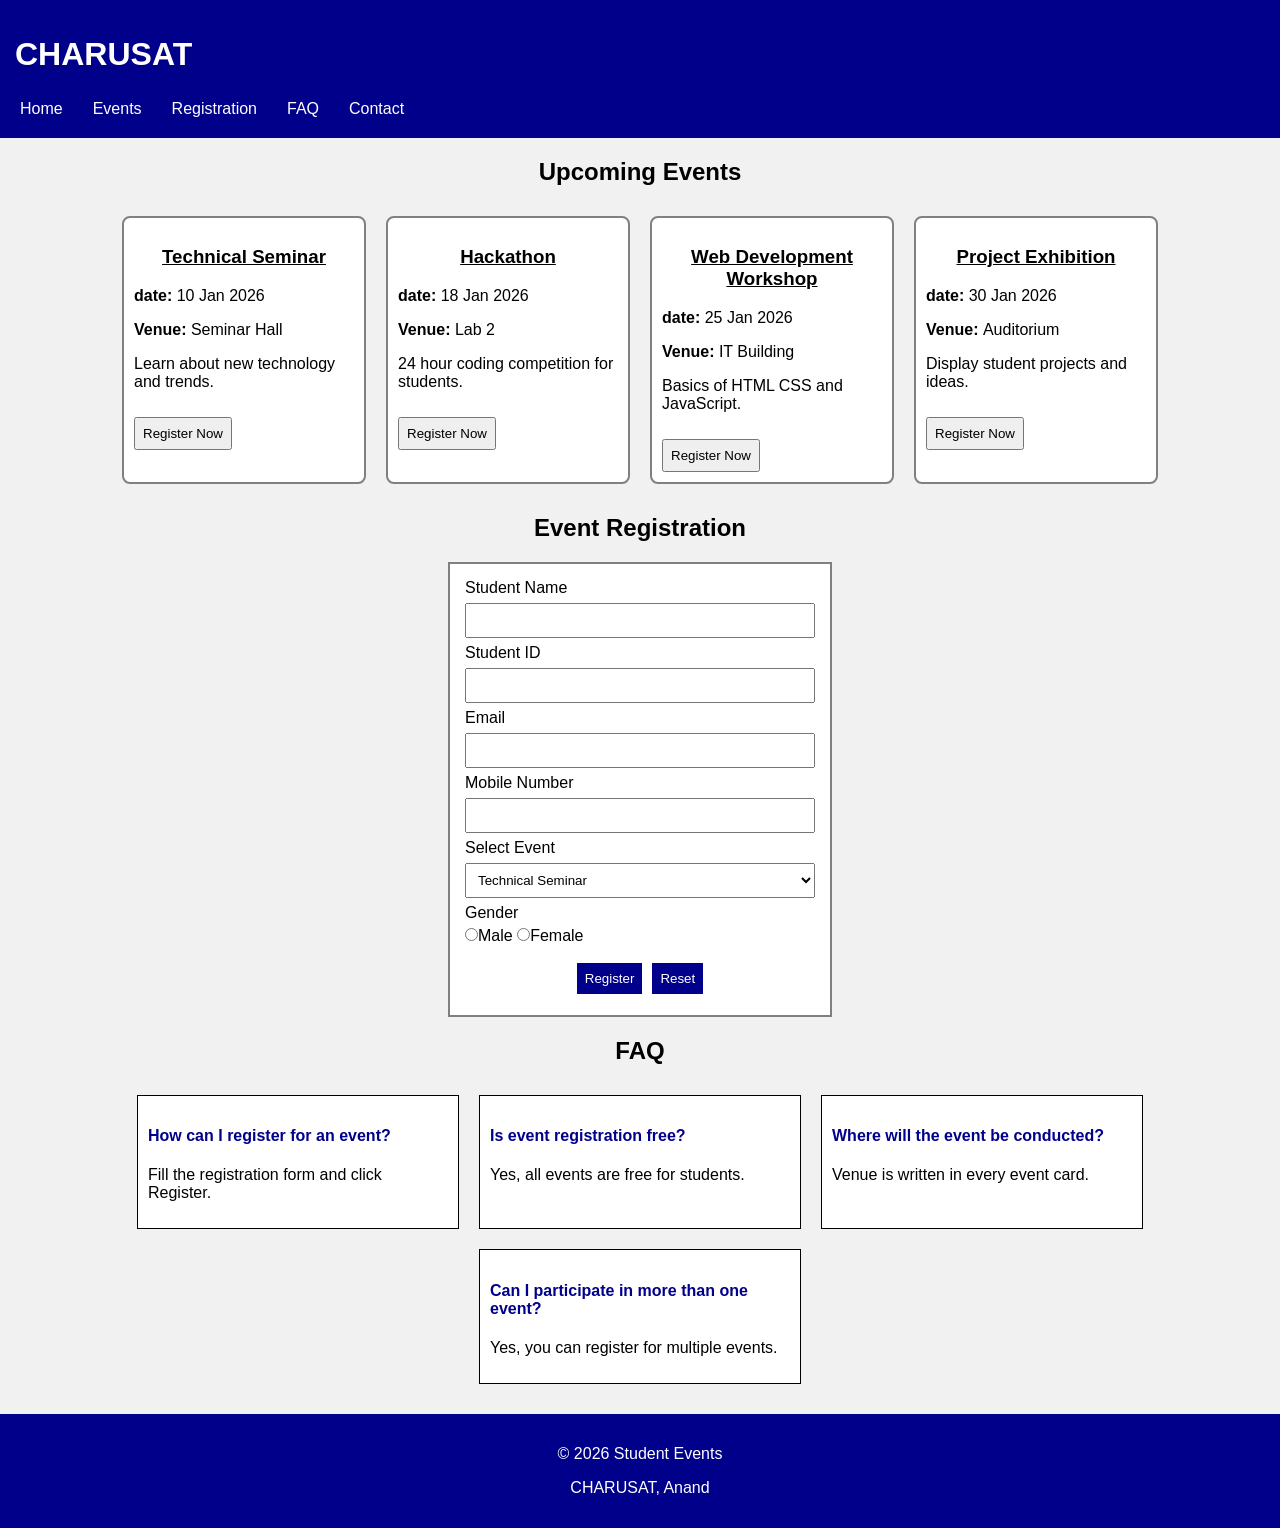
==== index.html @ 46aa257a "Add files via upload" ====
<!DOCTYPE html>

<head>
    <meta charset="UTF-8">
    <meta name="viewport" content="width=device-width, initial-scale=1.0">
    <title>Student Event Page</title>

<style>
    body{
        margin:0;
        font-family:Arial;
        background:#f1f1f1;
    }

    header{
        background:darkblue;
        color:white;
        padding:15px;
    }

    nav{
        display:flex;
        gap:20px;
        margin-top:10px;
    }

    nav a{
        text-decoration:none;
        color:white;
        padding:5px;
    }

    nav a:hover{
        background:white;
        color:darkblue;
    }

    h2{
        text-align:center;
    }

    h3
    {
        text-decoration: underline;
        text-align: center;
    }

    .events{
        display:flex;
        flex-wrap:wrap;
        justify-content:center;
    }

    .card{
        width:220px;
        border:2px solid gray;
        border-radius:8px;
        padding:10px;
        margin:10px;
        background:white;
        
    }

    .card:hover{
        background:rgba(209, 209, 212, 0.677);
        transform:scale(1.03);
    }

    button{
        padding:7px;
        margin-top:10px;
        text-align: center;
    }

    .formbox{
        display:flex;
        justify-content:center;
        margin-top:20px;
    }

    form{
        display:flex;
        flex-direction:column;
        width:350px;
        background:white;
        padding:15px;
        border:2px solid gray;
    }

    input,select{
        margin:6px 0;
        padding:8px;
    }

    .btn{
        display:flex;
        gap:10px;
        margin-top:10px;
        justify-content: center;
    }

    .btn input{
        background:darkblue;
        color:white;
        border:none;
        padding:8px;
    }

    .faq{
        display:flex;
        flex-wrap:wrap;
        justify-content:center;
        margin-top:20px;
    }

    .box{
        width:300px;
        border:1px solid black;
        padding:10px;
        margin:10px;
        background:white;
    }

    .box h4{
        color:darkblue;
    }

    footer{
        background:darkblue;
        color:white;
        text-align:center;
        padding:15px;
        margin-top:20px;
    }
</style>
</head>

<body>

    <header>
        <h1>CHARUSAT</h1>
        <nav>
            <a href="#">Home</a>
            <a href="#">Events</a>
            <a href="#">Registration</a>
            <a href="#">FAQ</a>
            <a href="#">Contact</a>
        </nav>
    </header>

    <h2>Upcoming Events</h2>
    <div class="events">

        <div class="card">
            <h3>Technical Seminar</h3>
            <p><b>date: </b> 10 Jan 2026</p>
            <p><b>Venue: </b> Seminar Hall</p>
            <p>Learn about new technology and trends.</p>
            <button>Register Now</button>
        </div>

        <div class="card">
            <h3>Hackathon</h3>
            <p><b>date: </b> 18 Jan 2026</p>
            <p><b>Venue: </b> Lab 2</p>
            <p>24 hour coding competition for students.</p>
            <button>Register Now</button>
        </div>

        <div class="card">
            <h3>Web Development Workshop</h3>
            <p><b>date: </b> 25 Jan 2026</p>
            <p><b>Venue: </b> IT Building</p>
            <p>Basics of HTML CSS and JavaScript.</p>
            <button>Register Now</button>
        </div>

        <div class="card">
            <h3>Project Exhibition</h3>
            <p><b>date: </b> 30 Jan 2026</p>
            <p><b>Venue: </b> Auditorium</p>
            <p>Display student projects and ideas.</p>
            <button>Register Now</button>
        </div>

    </div>

    <h2>Event Registration</h2>
    <div class="formbox">
        <form>
            <label>Student Name</label>
            <input type="text">

            <label>Student ID</label>
            <input type="text">

            <label>Email</label>
            <input type="email">

            <label>Mobile Number</label>
            <input type="tel">

            <label>Select Event</label>
            <select>
                <option>Technical Seminar</option>
                <option>Hackathon</option>
                <option>Web Development Workshop</option>
                <option>Project Exhibition</option>
            </select>

            <label>Gender</label>
            <div>
                <input type="radio" name="g">Male
                <input type="radio" name="g">Female
            </div>

            <div class="btn">
                <input type="submit" value="Register">
                <input type="reset" value="Reset">
            </div>

        </form>

    </div>

    <h2>FAQ</h2>
    <div class="faq">
        <div class="box">
            <h4>How can I register for an event?</h4>
            <p>Fill the registration form and click Register.</p>
        </div>

        <div class="box">
            <h4>Is event registration free?</h4>
            <p>Yes, all events are free for students.</p>
        </div>

        <div class="box">
            <h4>Where will the event be conducted?</h4>
            <p>Venue is written in every event card.</p>
        </div>

        <div class="box">
            <h4>Can I participate in more than one event?</h4>
            <p>Yes, you can register for multiple events.</p>
        </div>
    </div>

    <footer>
        <p>© 2026 Student Events</p>
        <p>CHARUSAT, Anand</p>
    </footer>

</body>
</html>
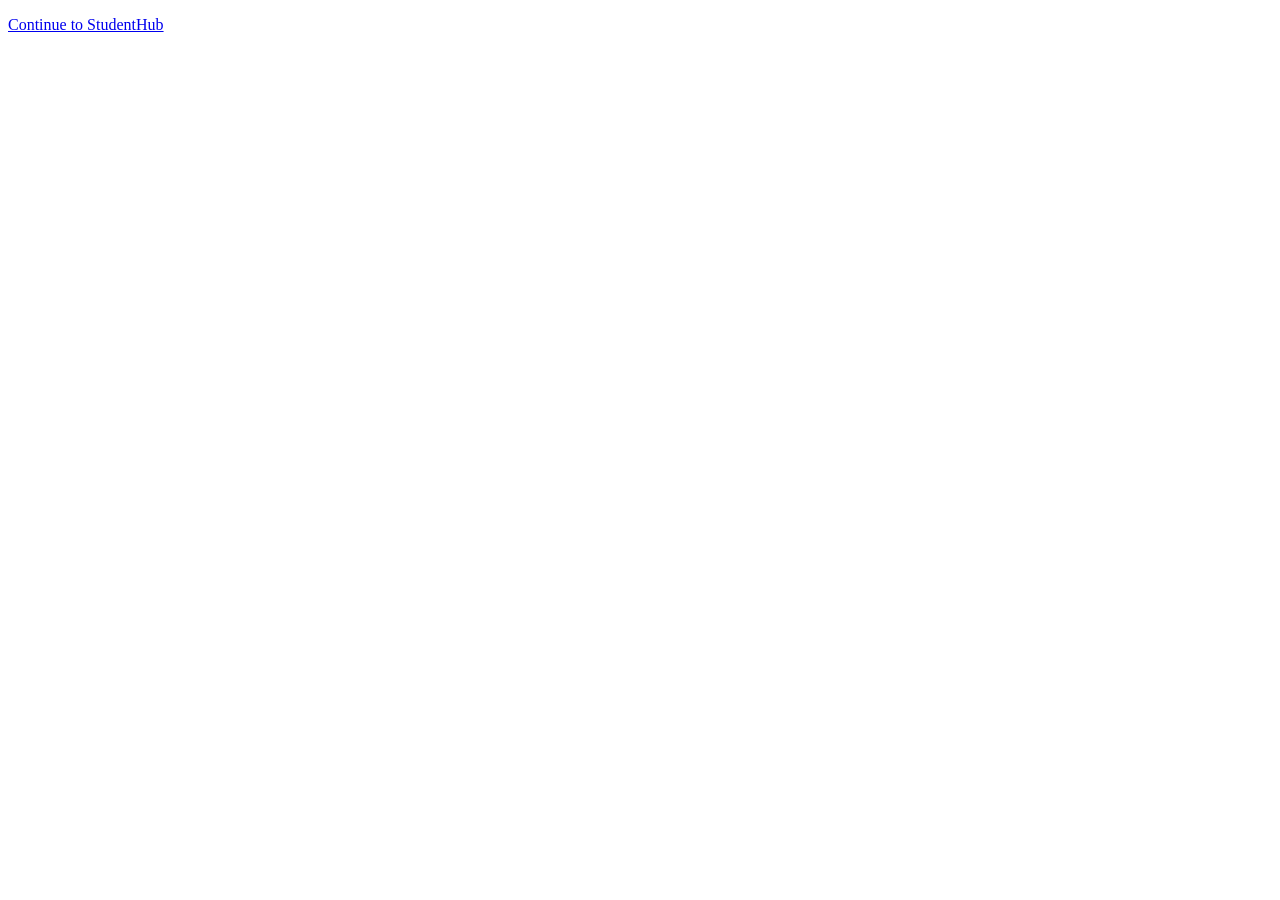
==== commit 0db91bcd: "Add files via upload" ====
--- a/index.html
+++ b/index.html
@@ -1,255 +1,2 @@
-<!DOCTYPE html>
-
-<head>
-    <meta charset="UTF-8">
-    <meta name="viewport" content="width=device-width, initial-scale=1.0">
-    <title>Student Event Page</title>
-
-<style>
-    body{
-        margin:0;
-        font-family:Arial;
-        background:#f1f1f1;
-    }
-
-    header{
-        background:darkblue;
-        color:white;
-        padding:15px;
-    }
-
-    nav{
-        display:flex;
-        gap:20px;
-        margin-top:10px;
-    }
-
-    nav a{
-        text-decoration:none;
-        color:white;
-        padding:5px;
-    }
-
-    nav a:hover{
-        background:white;
-        color:darkblue;
-    }
-
-    h2{
-        text-align:center;
-    }
-
-    h3
-    {
-        text-decoration: underline;
-        text-align: center;
-    }
-
-    .events{
-        display:flex;
-        flex-wrap:wrap;
-        justify-content:center;
-    }
-
-    .card{
-        width:220px;
-        border:2px solid gray;
-        border-radius:8px;
-        padding:10px;
-        margin:10px;
-        background:white;
-        
-    }
-
-    .card:hover{
-        background:rgba(209, 209, 212, 0.677);
-        transform:scale(1.03);
-    }
-
-    button{
-        padding:7px;
-        margin-top:10px;
-        text-align: center;
-    }
-
-    .formbox{
-        display:flex;
-        justify-content:center;
-        margin-top:20px;
-    }
-
-    form{
-        display:flex;
-        flex-direction:column;
-        width:350px;
-        background:white;
-        padding:15px;
-        border:2px solid gray;
-    }
-
-    input,select{
-        margin:6px 0;
-        padding:8px;
-    }
-
-    .btn{
-        display:flex;
-        gap:10px;
-        margin-top:10px;
-        justify-content: center;
-    }
-
-    .btn input{
-        background:darkblue;
-        color:white;
-        border:none;
-        padding:8px;
-    }
-
-    .faq{
-        display:flex;
-        flex-wrap:wrap;
-        justify-content:center;
-        margin-top:20px;
-    }
-
-    .box{
-        width:300px;
-        border:1px solid black;
-        padding:10px;
-        margin:10px;
-        background:white;
-    }
-
-    .box h4{
-        color:darkblue;
-    }
-
-    footer{
-        background:darkblue;
-        color:white;
-        text-align:center;
-        padding:15px;
-        margin-top:20px;
-    }
-</style>
-</head>
-
-<body>
-
-    <header>
-        <h1>CHARUSAT</h1>
-        <nav>
-            <a href="#">Home</a>
-            <a href="#">Events</a>
-            <a href="#">Registration</a>
-            <a href="#">FAQ</a>
-            <a href="#">Contact</a>
-        </nav>
-    </header>
-
-    <h2>Upcoming Events</h2>
-    <div class="events">
-
-        <div class="card">
-            <h3>Technical Seminar</h3>
-            <p><b>date: </b> 10 Jan 2026</p>
-            <p><b>Venue: </b> Seminar Hall</p>
-            <p>Learn about new technology and trends.</p>
-            <button>Register Now</button>
-        </div>
-
-        <div class="card">
-            <h3>Hackathon</h3>
-            <p><b>date: </b> 18 Jan 2026</p>
-            <p><b>Venue: </b> Lab 2</p>
-            <p>24 hour coding competition for students.</p>
-            <button>Register Now</button>
-        </div>
-
-        <div class="card">
-            <h3>Web Development Workshop</h3>
-            <p><b>date: </b> 25 Jan 2026</p>
-            <p><b>Venue: </b> IT Building</p>
-            <p>Basics of HTML CSS and JavaScript.</p>
-            <button>Register Now</button>
-        </div>
-
-        <div class="card">
-            <h3>Project Exhibition</h3>
-            <p><b>date: </b> 30 Jan 2026</p>
-            <p><b>Venue: </b> Auditorium</p>
-            <p>Display student projects and ideas.</p>
-            <button>Register Now</button>
-        </div>
-
-    </div>
-
-    <h2>Event Registration</h2>
-    <div class="formbox">
-        <form>
-            <label>Student Name</label>
-            <input type="text">
-
-            <label>Student ID</label>
-            <input type="text">
-
-            <label>Email</label>
-            <input type="email">
-
-            <label>Mobile Number</label>
-            <input type="tel">
-
-            <label>Select Event</label>
-            <select>
-                <option>Technical Seminar</option>
-                <option>Hackathon</option>
-                <option>Web Development Workshop</option>
-                <option>Project Exhibition</option>
-            </select>
-
-            <label>Gender</label>
-            <div>
-                <input type="radio" name="g">Male
-                <input type="radio" name="g">Female
-            </div>
-
-            <div class="btn">
-                <input type="submit" value="Register">
-                <input type="reset" value="Reset">
-            </div>
-
-        </form>
-
-    </div>
-
-    <h2>FAQ</h2>
-    <div class="faq">
-        <div class="box">
-            <h4>How can I register for an event?</h4>
-            <p>Fill the registration form and click Register.</p>
-        </div>
-
-        <div class="box">
-            <h4>Is event registration free?</h4>
-            <p>Yes, all events are free for students.</p>
-        </div>
-
-        <div class="box">
-            <h4>Where will the event be conducted?</h4>
-            <p>Venue is written in every event card.</p>
-        </div>
-
-        <div class="box">
-            <h4>Can I participate in more than one event?</h4>
-            <p>Yes, you can register for multiple events.</p>
-        </div>
-    </div>
-
-    <footer>
-        <p>© 2026 Student Events</p>
-        <p>CHARUSAT, Anand</p>
-    </footer>
-
-</body>
-</html>+<!doctype html>
+<html lang="en"><head><meta charset="utf-8"><meta http-equiv="refresh" content="0;url=login.php"><title>StudentHub</title></head><body><p><a href="login.php">Continue to StudentHub</a></p></body></html>
